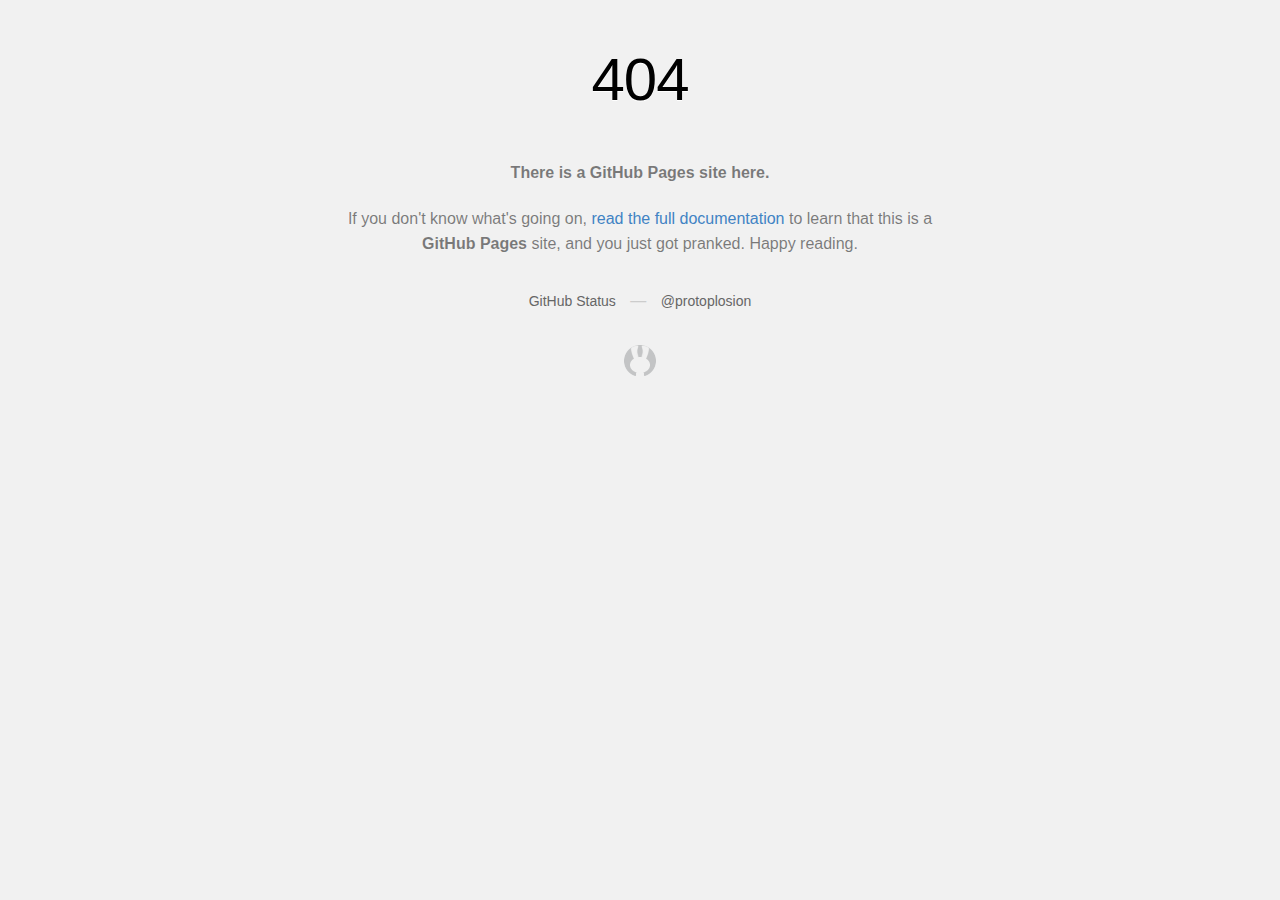
==== 404/index.html @ b6175e59 "uuuuuhhh i optimize aaaaand stuff" ====
<!DOCTYPE html>
<html>
  <head>
    <meta http-equiv="Content-type" content="text/html; charset=utf-8">
    <title>Site found &middot; GitHub Pages</title>
    <style type="text/css" media="screen">
      body {
        background-color: #f1f1f1;
        margin: 0;
        font-family: "Helvetica Neue", Helvetica, Arial, sans-serif;
      }

      .container { margin: 50px auto 40px auto; width: 600px; text-align: center; }

      a { color: #4183c4; text-decoration: none; }
      a:hover { text-decoration: underline; }

      h1 { width: 800px; position:relative; left: -100px; letter-spacing: -1px; line-height: 60px; font-size: 60px; font-weight: 100; margin: 0px 0 50px 0; text-shadow: 0 1px 0 #fff; }
      p { color: rgba(0, 0, 0, 0.5); margin: 20px 0; line-height: 1.6; }

      ul { list-style: none; margin: 25px 0; padding: 0; }
      li { display: table-cell; font-weight: bold; width: 1%; }

      .logo { display: inline-block; margin-top: 35px; }

      #suggestions {
        margin-top: 35px;
        color: #ccc;
      }
      #suggestions a {
        color: #666666;
        font-weight: 200;
        font-size: 14px;
        margin: 0 10px;
      }

    </style>
  </head>
  <body>

    <div class="container">

      <h1>404</h1>
      <p><strong>There is a GitHub Pages site here.</strong></p>

      <p>
        If you don't know what's going on,
        <a href="https://help.github.com/pages/">read the full documentation</a>
        to learn that this is a <strong>GitHub Pages</strong>
        site, and you just got pranked. Happy reading.
      </p>

      <div id="suggestions">
        <a href="https://githubstatus.com">GitHub Status</a> &mdash;
        <a href="https://twitter.com/protoplosion">@protoplosion</a>
      </div>

      <a href="/" class="logo">
        <img width="32" height="32" src="logo.png">
      </a>
    </div>
  </body>
</html>
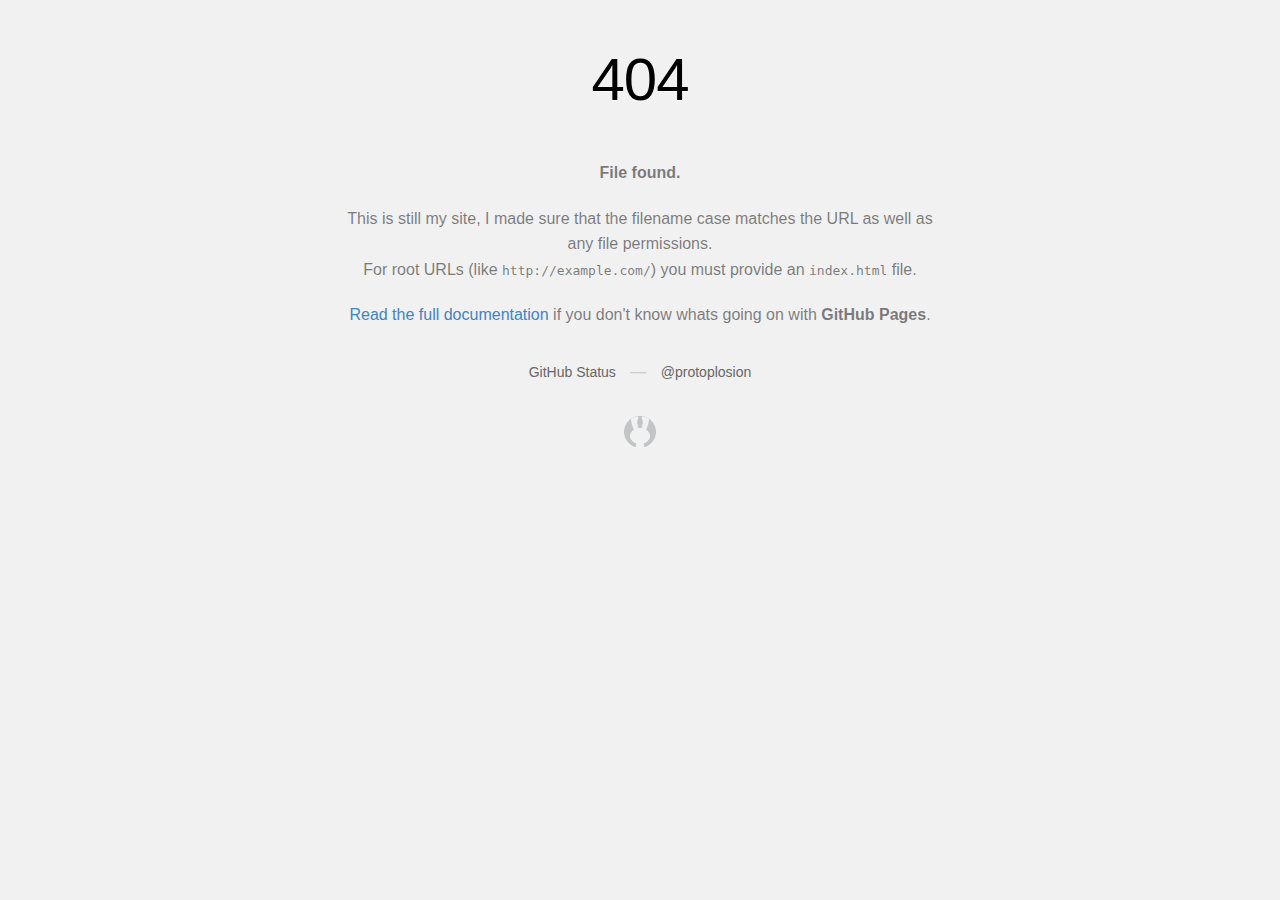
==== commit c0bfe2d1: "Updated 404 easter egg to reference the correct page" ====
--- a/404/index.html
+++ b/404/index.html
@@ -2,7 +2,7 @@
 <html>
   <head>
     <meta http-equiv="Content-type" content="text/html; charset=utf-8">
-    <title>Site found &middot; GitHub Pages</title>
+    <title>Page found &middot; GitHub Pages</title>
     <style type="text/css" media="screen">
       body {
         background-color: #f1f1f1;
@@ -41,13 +41,18 @@
     <div class="container">
 
       <h1>404</h1>
-      <p><strong>There is a GitHub Pages site here.</strong></p>
+      <p><strong>File found.</strong></p>
 
       <p>
-        If you don't know what's going on,
-        <a href="https://help.github.com/pages/">read the full documentation</a>
-        to learn that this is a <strong>GitHub Pages</strong>
-        site, and you just got pranked. Happy reading.
+        This is still my site, I made sure that the filename case matches the URL
+        as well as any file permissions.<br>
+        For root URLs (like <code>http://example.com/</code>) you must provide an
+        <code>index.html</code> file.
+      </p>
+
+      <p>
+        <a href="https://help.github.com/pages/">Read the full documentation</a>
+        if you don't know whats going on with <strong>GitHub Pages</strong>.
       </p>
 
       <div id="suggestions">
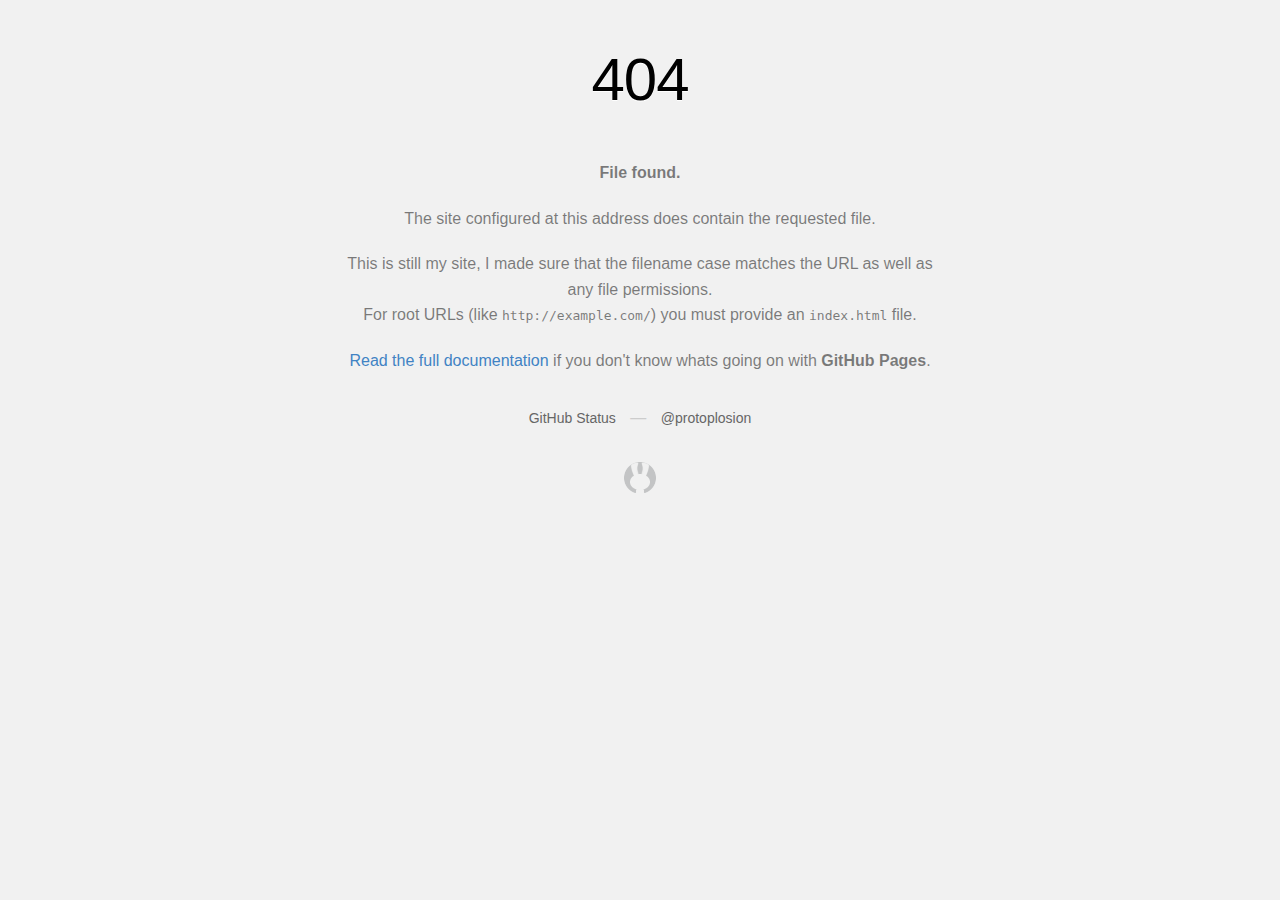
==== commit 3fdc3f0a: "I forgot a stupid fukin line of code" ====
--- a/404/index.html
+++ b/404/index.html
@@ -44,6 +44,11 @@
       <p><strong>File found.</strong></p>
 
       <p>
+        The site configured at this address does
+        contain the requested file.
+      </p>
+
+      <p>
         This is still my site, I made sure that the filename case matches the URL
         as well as any file permissions.<br>
         For root URLs (like <code>http://example.com/</code>) you must provide an
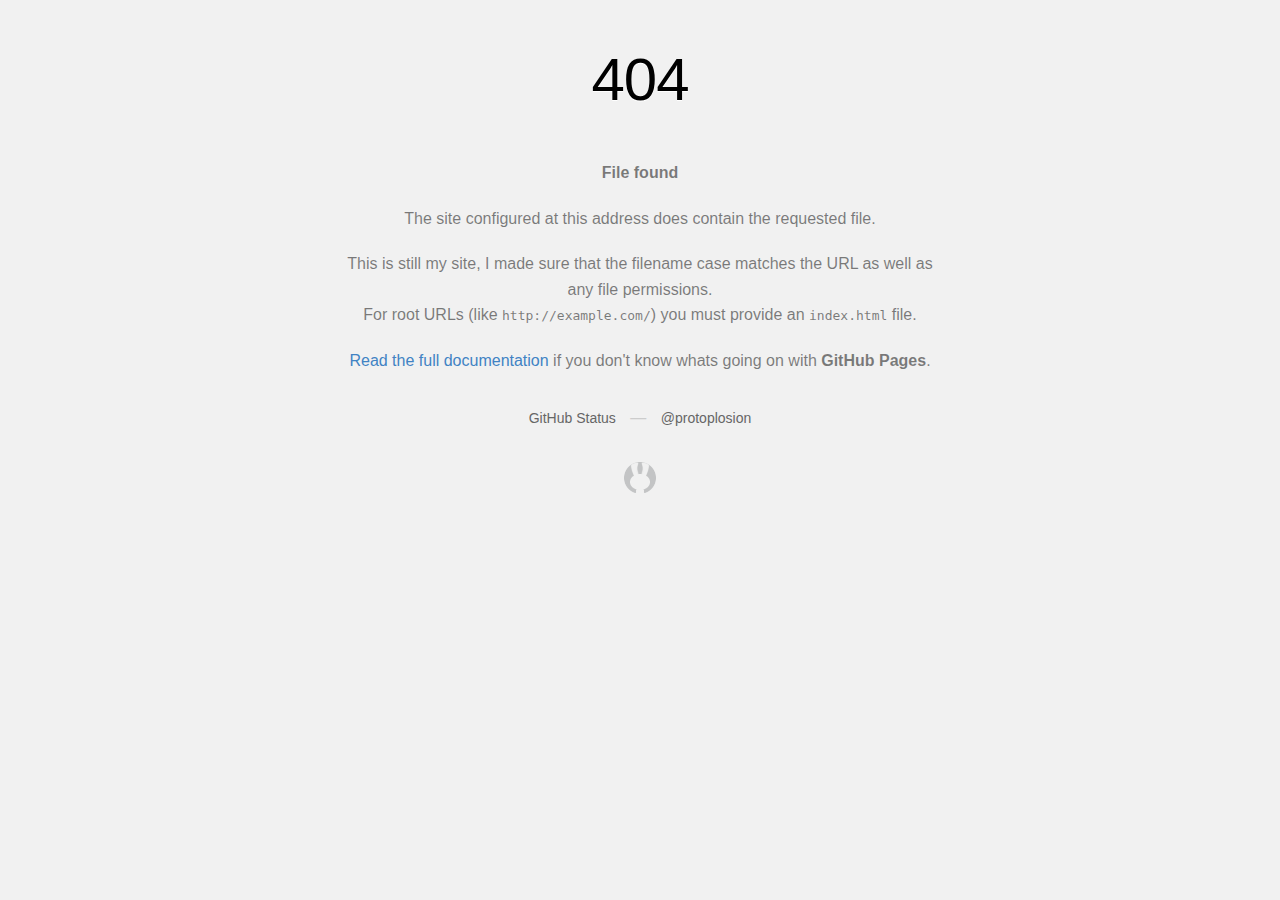
==== commit da992248: "I swear to fuking christ, a godam period is the reason for this commit" ====
--- a/404/index.html
+++ b/404/index.html
@@ -41,7 +41,7 @@
     <div class="container">
 
       <h1>404</h1>
-      <p><strong>File found.</strong></p>
+      <p><strong>File found</strong></p>
 
       <p>
         The site configured at this address does
